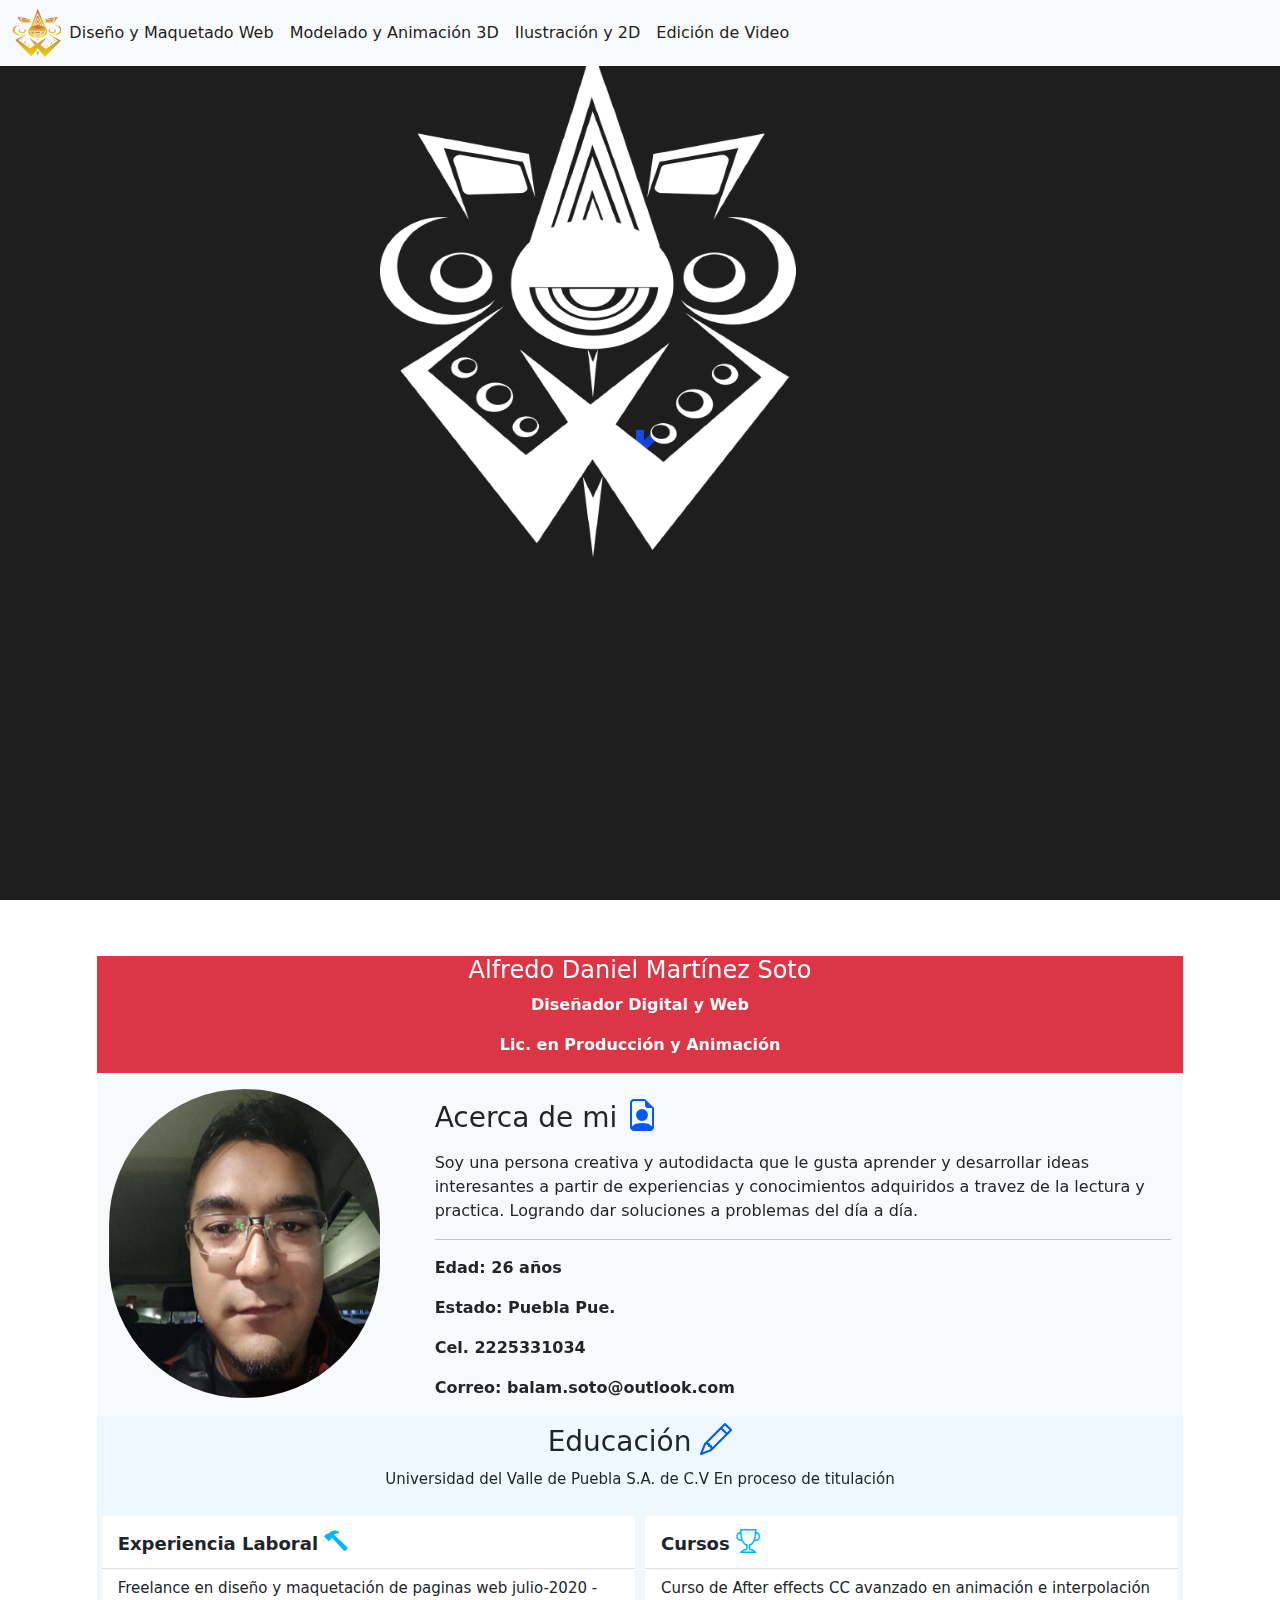
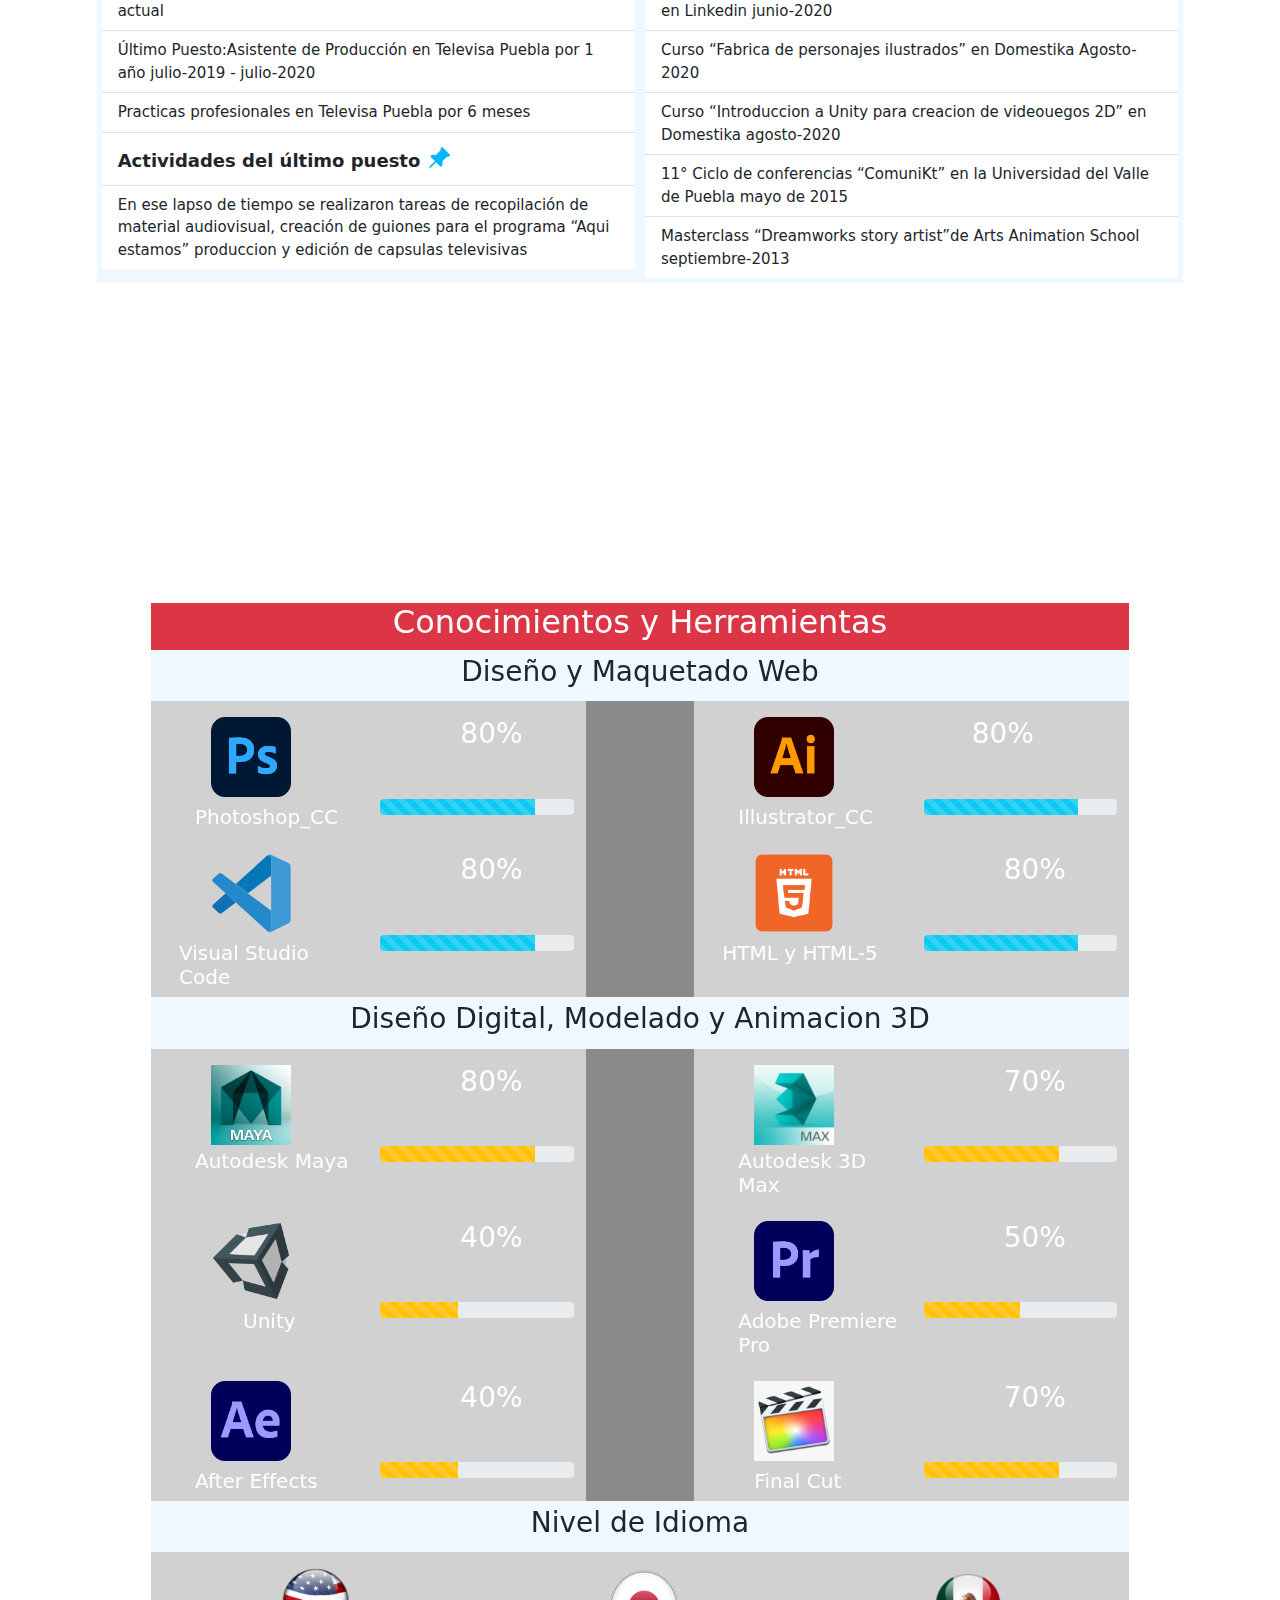
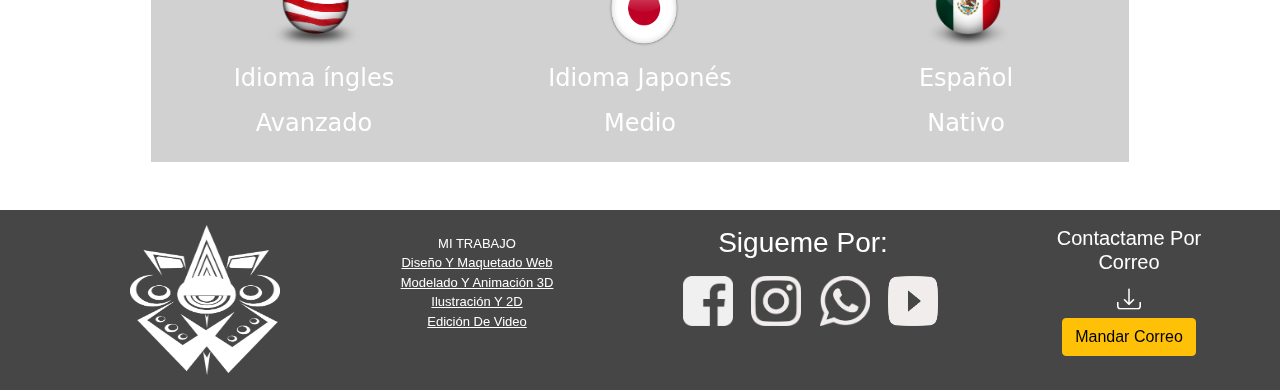
==== index.html @ 30c39ea4 "first commit" ====
<!doctype html>
<html lang="es">
  <head>
    <!-- Required meta tags -->
    <meta charset="utf-8">
    <meta name="viewport" content="width=device-width, initial-scale=1">
    <link rel="stylesheet" href="css/bootstrap.css">
    <link rel="stylesheet" href="css/style.css">
    <link rel="stylesheet" href="https://cdn.jsdelivr.net/npm/bootstrap-icons@1.3.0/font/bootstrap-icons.css">
    <link rel="icon" type="png"  href="rec/favicon-balam.png">
    
    <title>Portafolio Profesional</title>

    <nav class="navbar navbar-expand-lg navbar-light bg-light fixed-top">
      <div class="container-fluid">
        <img src="rec/icon-balam.png" style="height: 50px; width: 50px%;" alt="Logo Alfredo">
        <button class="navbar-toggler" type="button" data-bs-toggle="collapse" data-bs-target="#navbarNav" aria-controls="navbarNav" aria-expanded="false" aria-label="Toggle navigation">
          <span class="navbar-toggler-icon"></span>
        </button>
        <div class="collapse navbar-collapse" id="navbarNav">
          <ul class="navbar-nav">
            <li class="nav-item">
              <a class="nav-link active" aria-current="page" href="#">Diseño y Maquetado Web</a>
            </li>
            <li class="nav-item">
              <a class="nav-link active" aria-current="page" href="#">Modelado y Animación 3D</a>
            </li>
            <li class="nav-item">
              <a class="nav-link active" aria-current="page" href="#">Ilustración y 2D</a>
            </li>
            <li class="nav-item">
              <a class="nav-link active" aria-current="page" href="#">Edición de Video</a>
            </li>
          </ul>
        </div>
      </div>
    </nav>

  </head>
  <body>
    <canvas id=c></canvas>

    <!-- Emblema -->
    <div class="row justify-content-center mb-5">
      <div class="col-lg-5 d-none d-lg-block">
      <img src="rec/logo-escala.png" class="emble mt-5 mb-5">
    </div>
    </div>
    
    <!-- Head de carta de presentacion -->
    <div class="row justify-content-center" style="margin-top: 25%;">
      <div class="col-10 bg-danger">
        <h4 class="t-h-carta">Alfredo Daniel Martínez Soto</h4>
        <p class="fw-bold t-h-carta">Diseñador Digital y Web</p>
        <p class="fw-bold t-h-carta">Lic. en Producción y Animación</p>
      </div>
    </div>
    
    <!-- Foto de perfil -->
    <div class="row justify-content-center">

      <div class="col-lg-3 d-none d-lg-block bg-light">
        <img src="rec/foto-ajuste.jpg" class="foto-c d-block-inline mt-3 mb-3 ml-2 mr-2" alt="">
      </div>
      <!-- Descripcion persona -->
      <div class="col-lg-7 col-10 bg-light">

        <h3 class="mt-4 mb-3 ml-2 mr-2">Acerca de mi  <i class="bi bi-file-earmark-person icon-per"></i></h3>
        <p>
          Soy una persona creativa y autodidacta que le gusta aprender  y desarrollar ideas interesantes a partir de experiencias y conocimientos adquiridos a travez de la lectura y practica.
          Logrando dar soluciones a problemas del día a día.
        </p>
        <hr>
        <p class="fw-bold">Edad: 26 años</p> 
        <p class="fw-bold">Estado: Puebla Pue.</p>
        <p class="fw-bold">Cel. 2225331034</p>
        <p class="fw-bold">Correo: balam.soto@outlook.com</p>
        

      </div>
    </div>
    <!-- Educacion -->
    <div class="row justify-content-center">
      <div class="col-10 t-center forma-inter">
        <h3>Educación <i class="bi bi-pencil icon-per"></i></h3>
        <p class="text-li" >Universidad del Valle de Puebla S.A. de C.V En proceso de titulación</p>
      </div>
    </div>
    <!-- Experiencia y cursos -->
    <div class="row justify-content-center">

      <div class="col-5 forma-inter">
        <ul class="list-group list-group-flush">
          <li class="list-group-item head-li">Experiencia Laboral <i class="bi bi-hammer icon-per-ch"></i></li>
          <li class="list-group-item text-li">Freelance en diseño y maquetación de paginas web  julio-2020 - actual</li>
          <li class="list-group-item text-li">Último Puesto:Asistente de Producción en Televisa Puebla por 1 año julio-2019 - julio-2020</li>
          <li class="list-group-item text-li">Practicas profesionales en Televisa Puebla por 6 meses</li>
          <li class="list-group-item head-li">Actividades del último puesto <i class="bi bi-pin-angle-fill icon-per-ch"></i></li>
          <li class="list-group-item text-li">En ese lapso de tiempo se realizaron tareas de recopilación de material audiovisual, creación de guiones para el programa “Aqui estamos” produccion y edición de capsulas televisivas</li>
        </ul>
      </div>

      <div class="col-5 forma-inter">
        <ul class="list-group list-group-flush">
          <li class="list-group-item head-li">Cursos <i class="bi bi-trophy icon-per-ch"></i></li>
          <li class="list-group-item text-li">Curso de After effects CC avanzado en animación e interpolación en Linkedin junio-2020</li>
          <li class="list-group-item text-li">Curso “Fabrica de personajes ilustrados” en Domestika Agosto-2020</li>
          <li class="list-group-item text-li">Curso “Introduccion a Unity para creacion de videouegos 2D” en Domestika  agosto-2020</li>
          <li class="list-group-item text-li">11° Ciclo de conferencias “ComuniKt” en la Universidad del Valle de Puebla mayo de 2015</li>
          <li class="list-group-item text-li">Masterclass “Dreamworks story artist”de Arts Animation School  septiembre-2013</li>
        </ul>
      </div>

    </div>

    <!-- Herramientas -->
    <!-- Encabezado Herramientas -->
    <div class="row justify-content-center" style="margin-top: 25%;">
      <div class="col-lg-9 col-12 bg-danger">
        <h2 class="t-h-carta">Conocimientos y Herramientas</h2>
      </div>
    </div>
    <!-- 1er sub encabezado -->
    <div class="row justify-content-center">

      <div class="col-lg-9 col-12 forma-inter">
        <h3 class="t-center">Diseño y Maquetado Web</h3>
      </div>

    </div>

    <div class="row justify-content-center">

      <div class="col-lg-2 col-6 cont-herra">
        <img src="rec/Photoshop_CC_icon.svg.png" class="ima-h" style="margin-top: 1rem; margin-left: 3rem;" alt="">
        <h5 class="mt-2" style="margin-left: 2rem;">Photoshop_CC</h5>
      </div>

      <div class="col-lg-2 col-6 cont-herra">
        <h3 class="mt-3" style="margin-left: 5rem;">80%</h3>
        <div class="progress mt-5">
          <div class="progress-bar progress-bar-striped progress-bar-animated bg-info" role="progressbar" aria-valuenow="80" aria-valuemin="0" aria-valuemax="100" style="width: 80%"></div>
        </div>
      </div>

      <div class="col-lg-1 d-none d-lg-block separa"></div>

      <div class="col-lg-2 col-6 cont-herra">
        <img src="rec/Illustrator_CC_icon.svg.png" class="ima-h" style="margin-top: 1rem; margin-left: 3rem;" alt="">
        <h5 class="mt-2" style="margin-left: 2rem;">Illustrator_CC</h5>
      </div>

      <div class="col-lg-2 col-6 cont-herra">
        <h3 class="mt-3" style="margin-left: 3rem;">80%</h3>
        <div class="progress mt-5">
          <div class="progress-bar progress-bar-striped progress-bar-animated bg-info" role="progressbar" aria-valuenow="80" aria-valuemin="0" aria-valuemax="100" style="width: 80%"></div>
        </div>
      </div>


    </div>

    <div class="row justify-content-center">

      <div class="col-lg-2 col-6 cont-herra">
        <img src="rec/visual-studio-code-1.svg" class="ima-h" style="margin-top: 1rem; margin-left: 3rem;" alt="">
        <h5 class="mt-2" style="margin-left: 1rem;">Visual Studio Code</h5>
      </div>

      <div class="col-lg-2 col-6 cont-herra">
        <h3 class="mt-3" style="margin-left: 5rem;">80%</h3>
        <div class="progress mt-5">
          <div class="progress-bar progress-bar-striped progress-bar-animated bg-info" role="progressbar" aria-valuenow="80" aria-valuemin="0" aria-valuemax="100" style="width: 80%"></div>
        </div>
      </div>

      <div class="col-lg-1 d-none d-lg-block separa"></div>

      <div class="col-lg-2 col-6 cont-herra">
        <img src="rec/html.png" class="ima-h" style="margin-top: 1rem; margin-left: 3rem;" alt="">
        <h5 class="mt-2" style="margin-left: 1rem;">HTML y HTML-5</h5>
      </div>

      <div class="col-lg-2 col-6 cont-herra">
        <h3 class="mt-3" style="margin-left: 5rem;">80%</h3>
        <div class="progress mt-5">
          <div class="progress-bar progress-bar-striped progress-bar-animated bg-info" role="progressbar" aria-valuenow="80" aria-valuemin="0" aria-valuemax="100" style="width: 80%"></div>
        </div>
      </div>


    </div>
    <!-- 2do sub encabezado -->
    <div class="row justify-content-center">

      <div class="col-lg-9 col-12 forma-inter">
        <h3 class="t-center">Diseño Digital, Modelado y Animacion 3D </h3>
      </div>

    </div>
    
    <div class="row justify-content-center">

      <div class="col-lg-2 col-6 cont-herra">
        <img src="rec/maya-2.jpg" class="ima-h" style="margin-top: 1rem; margin-left: 3rem;" alt="">
        <h5 class="mt-1" style="margin-left: 2rem;">Autodesk Maya</h5>
      </div>

      <div class="col-lg-2 col-6 cont-herra">
        <h3 class="mt-3" style="margin-left: 5rem;">80%</h3>
        <div class="progress mt-5">
          <div class="progress-bar progress-bar-striped progress-bar-animated bg-warning" role="progressbar" aria-valuenow="80" aria-valuemin="0" aria-valuemax="100" style="width: 80%"></div>
        </div>
      </div>

      <div class="col-lg-1 d-none d-lg-block separa"></div>

      <div class="col-lg-2 col-6 cont-herra">
        <img src="rec/3ds-Max-Logo.jpg" class="ima-h" style="margin-top: 1rem; margin-left: 3rem;" alt="">
        <h5 class="mt-1" style="margin-left: 2rem;">Autodesk 3D Max</h5>
      </div>

      <div class="col-lg-2 col-6 cont-herra">
        <h3 class="mt-3" style="margin-left: 5rem;">70%</h3>
        <div class="progress mt-5">
          <div class="progress-bar progress-bar-striped progress-bar-animated bg-warning" role="progressbar" aria-valuenow="70" aria-valuemin="0" aria-valuemax="100" style="width: 70%"></div>
        </div>
      </div>


    </div>

    <div class="row justify-content-center">

      <div class="col-lg-2 col-6 cont-herra">
        <img src="rec/unity.png" class="ima-h" style="margin-top: 1rem; margin-left: 3rem;" alt="">
        <h5 class="mt-2" style="margin-left: 5rem;">Unity</h5>
      </div>

      <div class="col-lg-2 col-6 cont-herra">
        <h3 class="mt-3" style="margin-left: 5rem;">40%</h3>
        <div class="progress mt-5">
          <div class="progress-bar progress-bar-striped progress-bar-animated bg-warning" role="progressbar" aria-valuenow="40" aria-valuemin="0" aria-valuemax="100" style="width: 40%"></div>
        </div>
      </div>

      <div class="col-lg-1 d-none d-lg-block separa"></div>

      <div class="col-lg-2 col-6 cont-herra">
        <img src="rec/1200px-Adobe_Premiere_Pro_CC_icon.svg.png" class="ima-h" style="margin-top: 1rem; margin-left: 3rem;" alt="">
        <h5 class="mt-2" style="margin-left: 2rem;">Adobe Premiere Pro</h5>
      </div>

      <div class="col-lg-2 col-6 cont-herra">
        <h3 class="mt-3" style="margin-left: 5rem;">50%</h3>
        <div class="progress mt-5">
          <div class="progress-bar progress-bar-striped progress-bar-animated bg-warning" role="progressbar" aria-valuenow="50" aria-valuemin="0" aria-valuemax="100" style="width: 50%"></div>
        </div>
      </div>


    </div>

    <div class="row justify-content-center">

      <div class="col-lg-2 col-6 cont-herra">
        <img src="rec/1051px-Adobe_After_Effects_CC_icon.svg.png" class="ima-h" style="margin-top: 1rem; margin-left: 3rem;" alt="">
        <h5 class="mt-2" style="margin-left: 2rem;">After Effects</h5>
      </div>

      <div class="col-lg-2 col-6 cont-herra">
        <h3 class="mt-3" style="margin-left: 5rem;">40%</h3>
        <div class="progress mt-5">
          <div class="progress-bar progress-bar-striped progress-bar-animated bg-warning" role="progressbar" aria-valuenow="40" aria-valuemin="0" aria-valuemax="100" style="width: 40%"></div>
        </div>
      </div>

      <div class="col-lg-1 d-none d-lg-block separa"></div>

      <div class="col-lg-2 col-6 cont-herra">
        <img src="rec/final-cut-pro.png" class="ima-h" style="margin-top: 1rem; margin-left: 3rem;" alt="">
        <h5 class="mt-2" style="margin-left: 3rem;">Final Cut</h5>
      </div>

      <div class="col-lg-2 col-6 cont-herra">
        <h3 class="mt-3" style="margin-left: 5rem;">70%</h3>
        <div class="progress mt-5">
          <div class="progress-bar progress-bar-striped progress-bar-animated bg-warning" role="progressbar" aria-valuenow="70" aria-valuemin="0" aria-valuemax="100" style="width: 70%"></div>
        </div>
      </div>


    </div>

    <div class="row justify-content-center">

      <div class="col-lg-9 col-12 forma-inter">
        <h3 class="t-center">Nivel de Idioma</h3>
      </div>

    </div>

      <!-- CONOCIMIENTOS DE IDIOMA-->
    <div class="row justify-content-center">

      <div class="col-lg-3 col-12 cont-herra">
        <img src="rec/usa.png" class="ima-bandera" style="margin-top: 1rem; margin-left: 35%;" alt="">
        <h4 class="mt-3 t-center">Idioma íngles</h4>
        <h4 class="mt-3 t-center">Avanzado</h4>
        
      </div>

      <div class="col-lg-3 col-12 cont-herra">
        <img src="rec/jap.png" style="height: 80px; width: 98px; margin-top: 1rem; margin-left: 35%;" alt="">
        <h4 class="mt-3 t-center">Idioma Japonés</h4>
        <h4 class="mt-3 t-center">Medio</h4>
       
      </div>

      <div class="col-lg-3 col-12 cont-herra" style="padding-bottom: 1rem;">
        <img src="rec/mex.png" class="ima-bandera" style="margin-top: 1rem; margin-left: 35%;" alt="">
        <h4 class="mt-3 t-center">Español</h4>
        <h4 class="mt-3 t-center">Nativo</h4>
        
      </div>

    </div>
    
  
  
    

    <!-- Optional JavaScript; choose one of the two! -->

    <!-- Option 1: Bootstrap Bundle with Popper -->
    <script src="https://cdn.jsdelivr.net/npm/bootstrap@5.0.0-beta1/dist/js/bootstrap.bundle.min.js" integrity="sha384-ygbV9kiqUc6oa4msXn9868pTtWMgiQaeYH7/t7LECLbyPA2x65Kgf80OJFdroafW" crossorigin="anonymous"></script>
    <script src="https://ajax.googleapis.com/ajax/libs/jquery/3.1.0/jquery.min.js"></script>
    
    
    <script>   /*Fondo Animado*/

      var w = c.width = window.innerWidth,
      h = c.height = window.innerHeight,
      ctx = c.getContext( '2d' ),
      
      minDist = 10,
      maxDist = 30,
      initialWidth = 10,
      maxLines = 100,
      initialLines = 4,
      speed = 5,
      
      lines = [],
      frame = 0,
      timeSinceLast = 0,
      
      dirs = [
     // straight x, y velocity
        [ 0, 1 ],
        [ 1, 0 ],
        [ 0, -1 ],
        [ -1, 0 ],
     // diagonals, 0.7 = sin(PI/4) = cos(PI/4)
        [ .7, .7 ],
        [ .7, -.7 ],
        [ -.7, .7 ],
        [ -.7, -.7]
      ],
      starter = { // starting parent line, just a pseudo line
        
        x: w / 2,
        y: h / 2,
        vx: 0,
        vy: 0,
        width: initialWidth
      };
  
  function init() {
    
    lines.length = 0;
    
    for( var i = 0; i < initialLines; ++i )
      lines.push( new Line( starter ) );
    
    ctx.fillStyle = '#222';
    ctx.fillRect( 0, 0, w, h );
    
    // if you want a cookie ;)
    // ctx.lineCap = 'round';
  }
  function getColor( x ) {
    
    return 'hsl( hue, 80%, 50% )'.replace(
      'hue', x / w * 360 + frame
    );
  }
  function anim() {
    
    window.requestAnimationFrame( anim );
    
    ++frame;
    
    ctx.shadowBlur = 0;
    ctx.fillStyle = 'rgba(0,0,0,.02)';
    ctx.fillRect( 0, 0, w, h );
    ctx.shadowBlur = .5;
    
    for( var i = 0; i < lines.length; ++i ) 
      
      if( lines[ i ].step() ) { // if true it's dead
        
        lines.splice( i, 1 );
        --i;
        
      }
    
    // spawn new
    
    ++timeSinceLast
    
    if( lines.length < maxLines && timeSinceLast > 10 && Math.random() < .5 ) {
      
      timeSinceLast = 0;
      
      lines.push( new Line( starter ) );
      
      // cover the middle;
      ctx.fillStyle = ctx.shadowColor = getColor( starter.x );
      ctx.beginPath();
      ctx.arc( starter.x, starter.y, initialWidth, 0, Math.PI * 2 );
      ctx.fill();
    }
  }
  
  function Line( parent ) {
    
    this.x = parent.x | 0;
    this.y = parent.y | 0;
    this.width = parent.width / 1.25;
    
    do {
      
      var dir = dirs[ ( Math.random() * dirs.length ) |0 ];
      this.vx = dir[ 0 ];
      this.vy = dir[ 1 ];
      
    } while ( 
      ( this.vx === -parent.vx && this.vy === -parent.vy ) || ( this.vx === parent.vx && this.vy === parent.vy) );
    
    this.vx *= speed;
    this.vy *= speed;
    
    this.dist = ( Math.random() * ( maxDist - minDist ) + minDist );
    
  }
  Line.prototype.step = function() {
    
    var dead = false;
    
    var prevX = this.x,
        prevY = this.y;
    
    this.x += this.vx;
    this.y += this.vy;
    
    --this.dist;
    
    // kill if out of screen
    if( this.x < 0 || this.x > w || this.y < 0 || this.y > h )
      dead = true;
    
    // make children :D
    if( this.dist <= 0 && this.width > 1 ) {
      
      // keep yo self, sometimes
      this.dist = Math.random() * ( maxDist - minDist ) + minDist;
      
      // add 2 children
      if( lines.length < maxLines ) lines.push( new Line( this ) );
      if( lines.length < maxLines && Math.random() < .5 ) lines.push( new Line( this ) );
      
      // kill the poor thing
      if( Math.random() < .2 ) dead = true;
    }
    
    ctx.strokeStyle = ctx.shadowColor = getColor( this.x );
    ctx.beginPath();
    ctx.lineWidth = this.width;
    ctx.moveTo( this.x, this.y );
    ctx.lineTo( prevX, prevY );
    ctx.stroke();
    
    if( dead ) return true
  }
  
  init();
  anim();
  
  window.addEventListener( 'resize', function() {
    
    w = c.width = window.innerWidth;
    h = c.height = window.innerHeight;
    starter.x = w / 2;
    starter.y = h / 2;
    
    init();
  } )
  

    </script>

  </body>

  <footer class="foot mt-5">

    <div class="row justify-content-center">

      <div class="col-lg-3 col-12">
        <img src="rec/n-logo-w.png" class="emble-foot" alt="">
      </div>

      <ul class="col-lg-2 col-4 list-unstyled mt-4">
        <li class="font-weight-bold text-uppercase">Mi Trabajo</li>
        <li><a href="#" class="text-reset text-capitalize">Diseño y Maquetado Web</a></li>
        <li><a href="#" class="text-reset text-capitalize">Modelado y Animación 3D</a></li>
        <li><a href="#" class="text-reset text-capitalize">Ilustración y 2D</a></li>
        <li><a href="#" class="text-reset text-capitalize">Edición de Video</a></li>
      </ul>

      <div class="col-lg-4 col-12 mt-3 mb-lg-0 mb-5">
        <h3 class="text-capitalize mb-lg-3 mb-5">Sigueme por:</h3>
        <a href="https://www.facebook.com/" target="_blank" style="margin-left: 15px;"><img src="rec/logo-face.png"style="height: 50px; width: 50px;" alt=""></a>
        <a href="https://www.instagram.com/" target="_blank" style="margin-left: 15px;"><img src="rec/logo-insta.png"style="height: 50px; width: 50px;" alt=""></a>
        <a href="https://www.whatsapp.com/" target="_blank" style="margin-left: 15px;"><img src="rec/logo-wats.png"style="height: 50px; width: 50px;" alt=""></a>
        <a href="https://www.youtube.com/" target="_blank" style="margin-left: 15px;"><img src="rec/logo-yout.png"style="height: 50px; width: 50px;" alt=""></a>
      </div>

      <div class="col-lg-2 col-4">
        <h5 class="text-capitalize mt-3">Contactame por Correo</h5>
        <div><i class="bi bi-download" style="color: white; font-size: 1.5rem;"></i></div>
        <button type="button" class="btn btn-warning" data-bs-toggle="modal" data-bs-target="#modal-sesion">Mandar Correo</button>
      </div>

    </div>

    <!-- Modal para Correo -->
    <form method="POST" action="" target="_blank">

      <div class="modal fade" id="modal-sesion" tabindex="-1" aria-labelledby="exampleModalLabel" aria-hidden="true">
        <div class="modal-dialog modal-sm">
          <div class="modal-content" style="background-color: transparent;">
            
            <div class="form">
              <div class="title">
                  Contactame
              </div>
              <div class="subtitle">
                  Complete el formulario con la información rquerida
              </div>
              <div class="input_container ic1">
                  <input type="text" id="nombre" name="nombre" class="input" placeholder=" ">
                  <div class="cut">
      
                  </div>
                  <label for="nombre" class="placeholder">
                      Nombre
                  </label>
              </div>
      
              <div class="input_container ic2" >
                  <input type="email" id="email" name="email" class="input" placeholder=" ">
                  <div class="cut">
      
                  </div>
                  <label for="email" class="placeholder">
                      E-mail o correo
                  </label>
              </div>
      
              <div class="input_container ic2">
                  <input type="password" id="password" name="password" class="input" placeholder=" ">
                  <div class="cut cut-short">
      
                  </div>
                  
                  <label for="password" class="placeholder">
                      Asunto
                  </label>
              </div>
              
              <button class="btn btn-primary" type="submit">Iniciar sesión</button>
            
          </div>

          </div>
        </div>
      </div>

    </form>
    

  </footer>

</html>
---- css/style.css ----
canvas {

    background-color: black;
    position: fixed;
    top: 50%;
    left: 50%;
    min-width: 100%;
    min-height: 100%;
    z-index: -100;
    transform: translateX(-50%) translateY(-50%);
    background-size: cover;
    transition: 1s opacity
    
  }

  .separa{
    background-color: rgb(138, 138, 138);
    box-sizing: border-box;
  }
  
  .emble{
    height: 80%;
    width: 80%;
    padding: 0;
    background-color: transparent;
  }

  @media(max-height:1024px max-width:768px){

    .emble{
      height: 100%;
      width: 100%;
      padding: 0;
      background-color: transparent;
    }

  }

  .foto-c{
    border-radius: 300px;
    height: 90%;
    width: 90%;
    padding: 0;
  }

  .t-h-carta{
    text-align: center;
    color: rgb(255, 255, 255);
  }

  .head-li{
    font-size: 18px;
    font-weight: bold;
  }

  .text-li{
    font-size: 15px;
    font-weight: normal;
  }

  .t-center{
    text-align: center;
  }

  .forma-inter{
    background-color: aliceblue; 
    padding: 5px;
  }

  .ima-h{
    height: 80px;
    width: 80px;
  }

  .cont-herra{
    color: white;
    box-sizing: border-box;
    background-color: rgba(197, 197, 197, 0.795); 
  }

  .icon-per{
    color: rgb(0, 89, 255);
    font-size: 2rem;
  }

  .icon-per-ch{
    color: rgb(0, 183, 255);
    font-size: 1.5rem;
  }

  .ima-bandera{
    height: 80px;
    width: 93px;
    
  }

  

  .foot{
    background-color: rgba(70, 70, 70);
    color: white;
    text-align: center;
    font-family: 'Lucida Sans', 'Lucida Sans Regular', 'Lucida Grande', 'Lucida Sans Unicode', Geneva, Verdana, sans-serif;
    font-size: small;
}

.emble-foot{
  height: 150px;
  width: 150px;
  margin: 15px;
}






.form{
  background-color: #680000;
  border-radius: 20px;
  box-sizing: border-box;
  height: 500px;
  width: 320px;
  padding: 20px;
}

.title{
  color: #eee;
  font-family: sans-serif;
  font-size: 36px;
  font-weight: 600;
  margin-top: 10px;
}

.subtitle{
  color: #eee;
  font-family: sans-serif;
  font-size: 16px;
  font-weight: 300;
  margin-top: 10px;
}

.input_container{
  height: 50px;
  position: relative;
  width: 100%;
}

.ic1{
  margin-top: 40px;
}

.ic2{
  margin-top: 30px;
}

.input{
  background-color: #303245;
  border-radius: 12px;
  border: 0;
  box-sizing: border-box;
  color: #eee;
  font-size: 18px;
  height: 100%;
  outline: 0;
  padding: 4px 20px 0;
  width: 100%;
}

.cut{
  background-color: #15172b;
  border-radius: 10px;
  height: 20px;
  left: 20px;
  position: absolute;
  top: -20px;
  transform: translateY(0);
  transition: transform 200ms;
  width: 100px;
}

.cut-short{
  width: 100px;
}

.input:focus ~ .cut,
.input:not(:placeholder-shown) ~ .cut {
transform: translateY(8px);
}

.placeholder{
  color: #65657b;
  font-family: sans-serif;
  left: 20px;
  line-height: 14px;
  pointer-events: none;
  position: absolute;
  transform-origin: 0 50%;
  transition: transform 200ms, color 200ms;
  top: 20px;
}

.input:focus ~ .placeholder,
.input:not(:placeholder-shown) ~ .placeholder {
transform: translateY(-30px) translateX(10px) scale(0.75);
}

.input:not(:placeholder-shown) ~ .placeholder {
color: #808097;
}

.input:focus ~ .placeholder {
color: #ffe600;
}

.submit {
background-color: #08d;
border-radius: 12px;
border: 0;
box-sizing: border-box;
color: #eee;
cursor: pointer;
font-size: 18px;
height: 50px;
margin-top: 38px;
/* outline: 0;*/
text-align: center;
width: 100%;
}

.submit:active {
background-color: #06b;
}
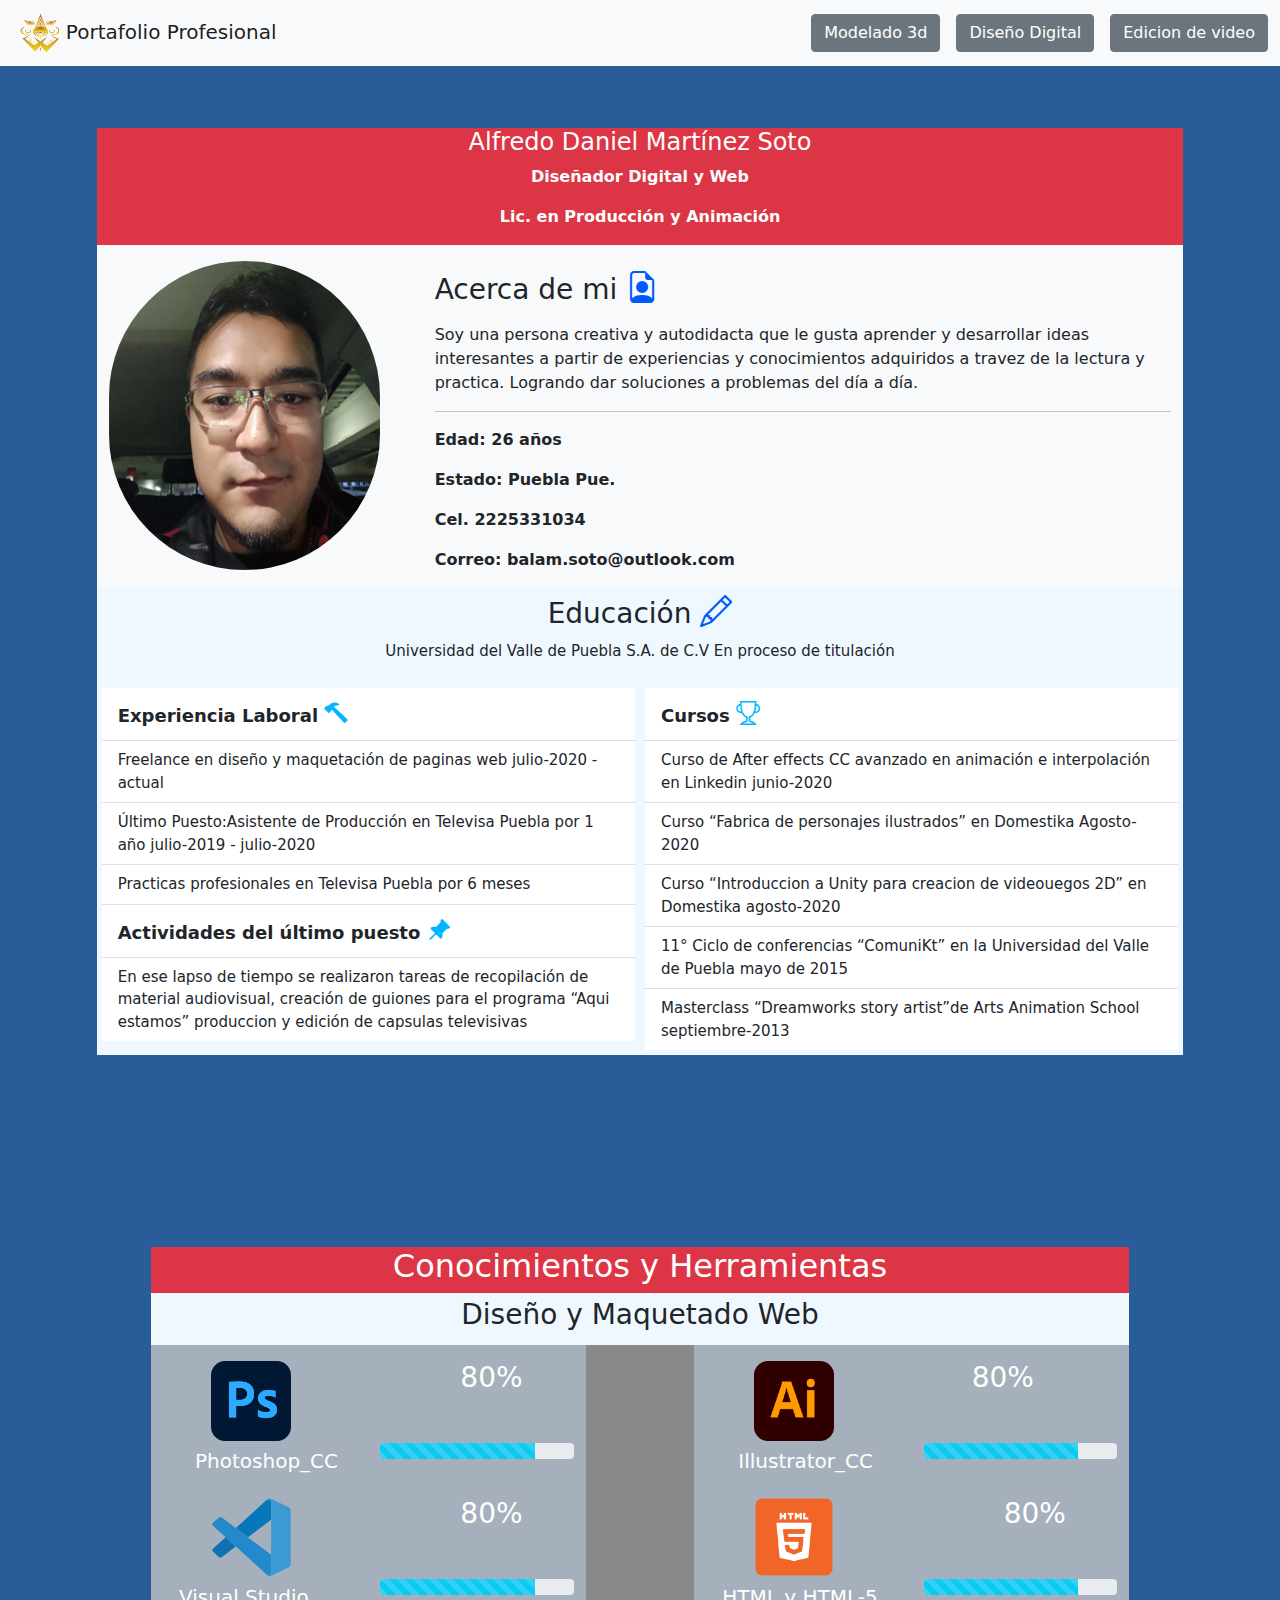
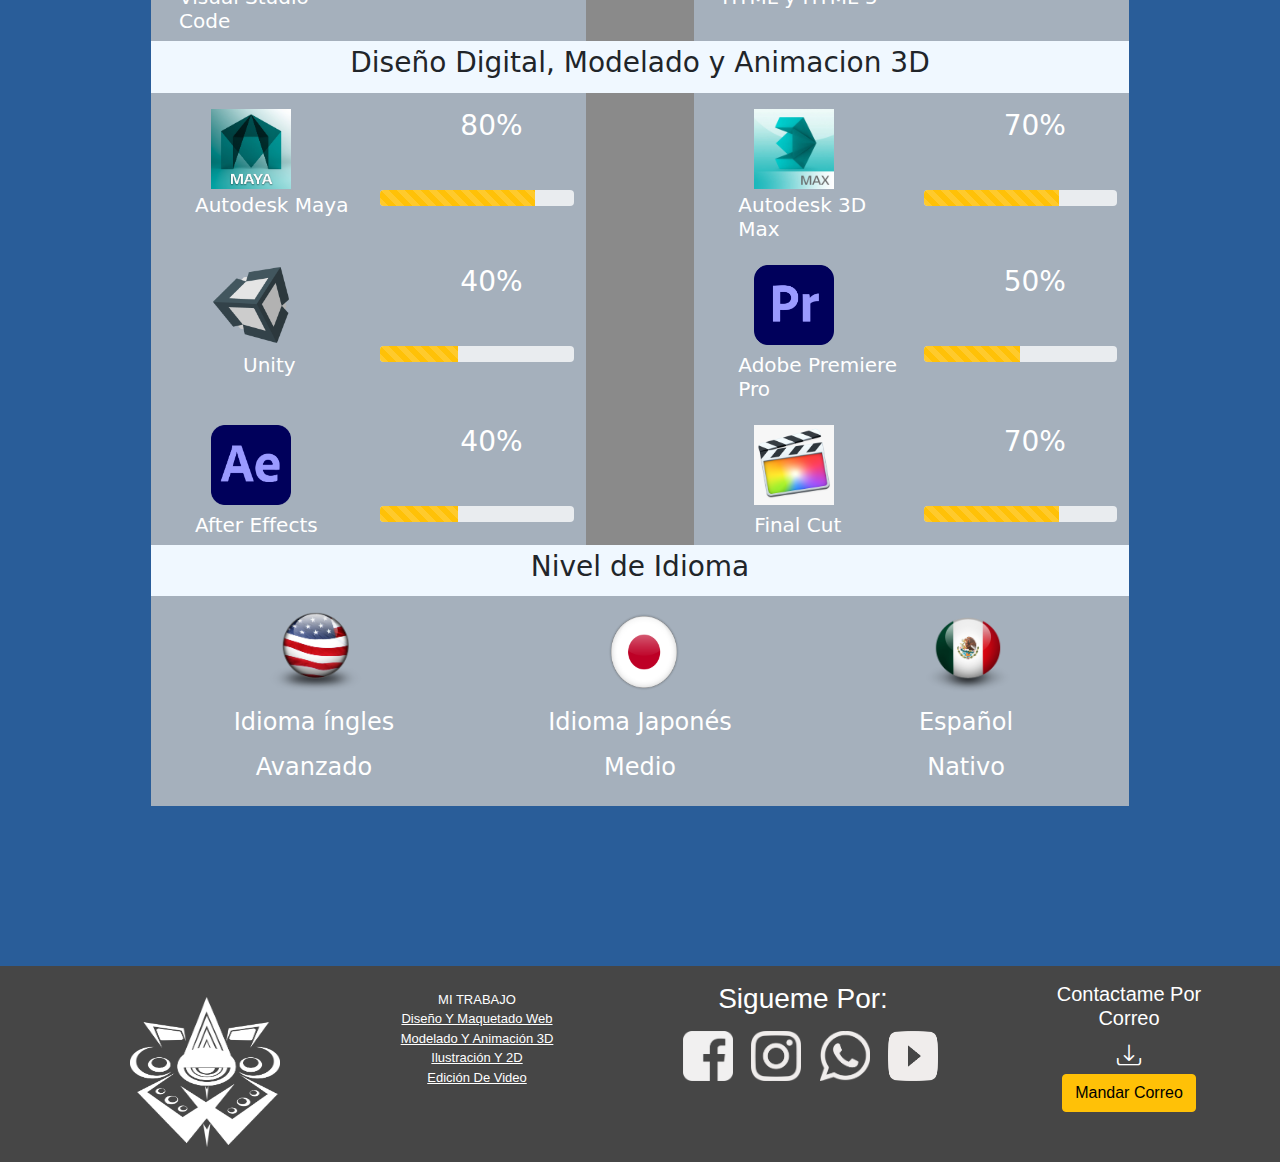
==== commit e2690b30: "cambios portafolio" ====
--- a/index.html
+++ b/index.html
@@ -11,44 +11,24 @@
     
     <title>Portafolio Profesional</title>
 
-    <nav class="navbar navbar-expand-lg navbar-light bg-light fixed-top">
+    <nav class="navbar navbar-light bg-light fixed-top">
       <div class="container-fluid">
-        <img src="rec/icon-balam.png" style="height: 50px; width: 50px%;" alt="Logo Alfredo">
-        <button class="navbar-toggler" type="button" data-bs-toggle="collapse" data-bs-target="#navbarNav" aria-controls="navbarNav" aria-expanded="false" aria-label="Toggle navigation">
-          <span class="navbar-toggler-icon"></span>
-        </button>
-        <div class="collapse navbar-collapse" id="navbarNav">
-          <ul class="navbar-nav">
-            <li class="nav-item">
-              <a class="nav-link active" aria-current="page" href="#">Diseño y Maquetado Web</a>
-            </li>
-            <li class="nav-item">
-              <a class="nav-link active" aria-current="page" href="#">Modelado y Animación 3D</a>
-            </li>
-            <li class="nav-item">
-              <a class="nav-link active" aria-current="page" href="#">Ilustración y 2D</a>
-            </li>
-            <li class="nav-item">
-              <a class="nav-link active" aria-current="page" href="#">Edición de Video</a>
-            </li>
-          </ul>
-        </div>
+        <a class="navbar-brand title-nav" href="Portafolio Alfredo Daniel Martínez Soto"> <img src="rec/icon-balam.png" style="height: 40px; margin-left: 8px;" alt=""> Portafolio Profesional</a>
+        <form class="d-flex">
+          <button type="button" class="btn btn-secondary me-3">Modelado 3d</button>
+        <button type="button" class="btn btn-secondary me-3">Diseño Digital</button>
+        <button type="button" class="btn btn-secondary">Edicion de video</button>
+        </form>
       </div>
     </nav>
 
+
   </head>
-  <body>
-    <canvas id=c></canvas>
-
-    <!-- Emblema -->
-    <div class="row justify-content-center mb-5">
-      <div class="col-lg-5 d-none d-lg-block">
-      <img src="rec/logo-escala.png" class="emble mt-5 mb-5">
-    </div>
-    </div>
+  <body class="fondo-t">
+    
     
     <!-- Head de carta de presentacion -->
-    <div class="row justify-content-center" style="margin-top: 25%;">
+    <div class="row justify-content-center" style="margin-top: 10%;">
       <div class="col-10 bg-danger">
         <h4 class="t-h-carta">Alfredo Daniel Martínez Soto</h4>
         <p class="fw-bold t-h-carta">Diseñador Digital y Web</p>
@@ -74,11 +54,11 @@
         <p class="fw-bold">Edad: 26 años</p> 
         <p class="fw-bold">Estado: Puebla Pue.</p>
         <p class="fw-bold">Cel. 2225331034</p>
-        <p class="fw-bold">Correo: balam.soto@outlook.com</p>
-        
-
-      </div>
-    </div>
+        <p class="fw-bold">Correo: balam.soto@outlook.com</p>        
+
+      </div>
+    </div>
+
     <!-- Educacion -->
     <div class="row justify-content-center">
       <div class="col-10 t-center forma-inter">
@@ -115,7 +95,7 @@
 
     <!-- Herramientas -->
     <!-- Encabezado Herramientas -->
-    <div class="row justify-content-center" style="margin-top: 25%;">
+    <div class="row justify-content-center" style="margin-top: 15%;">
       <div class="col-lg-9 col-12 bg-danger">
         <h2 class="t-h-carta">Conocimientos y Herramientas</h2>
       </div>
@@ -337,185 +317,16 @@
     <script src="https://ajax.googleapis.com/ajax/libs/jquery/3.1.0/jquery.min.js"></script>
     
     
-    <script>   /*Fondo Animado*/
-
-      var w = c.width = window.innerWidth,
-      h = c.height = window.innerHeight,
-      ctx = c.getContext( '2d' ),
-      
-      minDist = 10,
-      maxDist = 30,
-      initialWidth = 10,
-      maxLines = 100,
-      initialLines = 4,
-      speed = 5,
-      
-      lines = [],
-      frame = 0,
-      timeSinceLast = 0,
-      
-      dirs = [
-     // straight x, y velocity
-        [ 0, 1 ],
-        [ 1, 0 ],
-        [ 0, -1 ],
-        [ -1, 0 ],
-     // diagonals, 0.7 = sin(PI/4) = cos(PI/4)
-        [ .7, .7 ],
-        [ .7, -.7 ],
-        [ -.7, .7 ],
-        [ -.7, -.7]
-      ],
-      starter = { // starting parent line, just a pseudo line
-        
-        x: w / 2,
-        y: h / 2,
-        vx: 0,
-        vy: 0,
-        width: initialWidth
-      };
-  
-  function init() {
-    
-    lines.length = 0;
-    
-    for( var i = 0; i < initialLines; ++i )
-      lines.push( new Line( starter ) );
-    
-    ctx.fillStyle = '#222';
-    ctx.fillRect( 0, 0, w, h );
-    
-    // if you want a cookie ;)
-    // ctx.lineCap = 'round';
-  }
-  function getColor( x ) {
-    
-    return 'hsl( hue, 80%, 50% )'.replace(
-      'hue', x / w * 360 + frame
-    );
-  }
-  function anim() {
-    
-    window.requestAnimationFrame( anim );
-    
-    ++frame;
-    
-    ctx.shadowBlur = 0;
-    ctx.fillStyle = 'rgba(0,0,0,.02)';
-    ctx.fillRect( 0, 0, w, h );
-    ctx.shadowBlur = .5;
-    
-    for( var i = 0; i < lines.length; ++i ) 
-      
-      if( lines[ i ].step() ) { // if true it's dead
-        
-        lines.splice( i, 1 );
-        --i;
-        
-      }
-    
-    // spawn new
-    
-    ++timeSinceLast
-    
-    if( lines.length < maxLines && timeSinceLast > 10 && Math.random() < .5 ) {
-      
-      timeSinceLast = 0;
-      
-      lines.push( new Line( starter ) );
-      
-      // cover the middle;
-      ctx.fillStyle = ctx.shadowColor = getColor( starter.x );
-      ctx.beginPath();
-      ctx.arc( starter.x, starter.y, initialWidth, 0, Math.PI * 2 );
-      ctx.fill();
-    }
-  }
-  
-  function Line( parent ) {
-    
-    this.x = parent.x | 0;
-    this.y = parent.y | 0;
-    this.width = parent.width / 1.25;
-    
-    do {
-      
-      var dir = dirs[ ( Math.random() * dirs.length ) |0 ];
-      this.vx = dir[ 0 ];
-      this.vy = dir[ 1 ];
-      
-    } while ( 
-      ( this.vx === -parent.vx && this.vy === -parent.vy ) || ( this.vx === parent.vx && this.vy === parent.vy) );
-    
-    this.vx *= speed;
-    this.vy *= speed;
-    
-    this.dist = ( Math.random() * ( maxDist - minDist ) + minDist );
-    
-  }
-  Line.prototype.step = function() {
-    
-    var dead = false;
-    
-    var prevX = this.x,
-        prevY = this.y;
-    
-    this.x += this.vx;
-    this.y += this.vy;
-    
-    --this.dist;
-    
-    // kill if out of screen
-    if( this.x < 0 || this.x > w || this.y < 0 || this.y > h )
-      dead = true;
-    
-    // make children :D
-    if( this.dist <= 0 && this.width > 1 ) {
-      
-      // keep yo self, sometimes
-      this.dist = Math.random() * ( maxDist - minDist ) + minDist;
-      
-      // add 2 children
-      if( lines.length < maxLines ) lines.push( new Line( this ) );
-      if( lines.length < maxLines && Math.random() < .5 ) lines.push( new Line( this ) );
-      
-      // kill the poor thing
-      if( Math.random() < .2 ) dead = true;
-    }
-    
-    ctx.strokeStyle = ctx.shadowColor = getColor( this.x );
-    ctx.beginPath();
-    ctx.lineWidth = this.width;
-    ctx.moveTo( this.x, this.y );
-    ctx.lineTo( prevX, prevY );
-    ctx.stroke();
-    
-    if( dead ) return true
-  }
-  
-  init();
-  anim();
-  
-  window.addEventListener( 'resize', function() {
-    
-    w = c.width = window.innerWidth;
-    h = c.height = window.innerHeight;
-    starter.x = w / 2;
-    starter.y = h / 2;
-    
-    init();
-  } )
-  
-
+    <script>   
     </script>
 
   </body>
 
-  <footer class="foot mt-5">
-
-    <div class="row justify-content-center">
-
-      <div class="col-lg-3 col-12">
+  <footer class="foot" style="margin-top: 10rem;">
+
+    <div class="row justify-content-center">
+
+      <div class="col-lg-3 col-12 mt-3">
         <img src="rec/n-logo-w.png" class="emble-foot" alt="">
       </div>
 
--- a/css/style.css
+++ b/css/style.css
@@ -1,28 +1,10 @@
-canvas {
-
-    background-color: black;
-    position: fixed;
-    top: 50%;
-    left: 50%;
-    min-width: 100%;
-    min-height: 100%;
-    z-index: -100;
-    transform: translateX(-50%) translateY(-50%);
-    background-size: cover;
-    transition: 1s opacity
-    
+  .fondo-t{
+    background-color: rgb(41, 93, 153);
   }
 
   .separa{
     background-color: rgb(138, 138, 138);
     box-sizing: border-box;
-  }
-  
-  .emble{
-    height: 80%;
-    width: 80%;
-    padding: 0;
-    background-color: transparent;
   }
 
   @media(max-height:1024px max-width:768px){
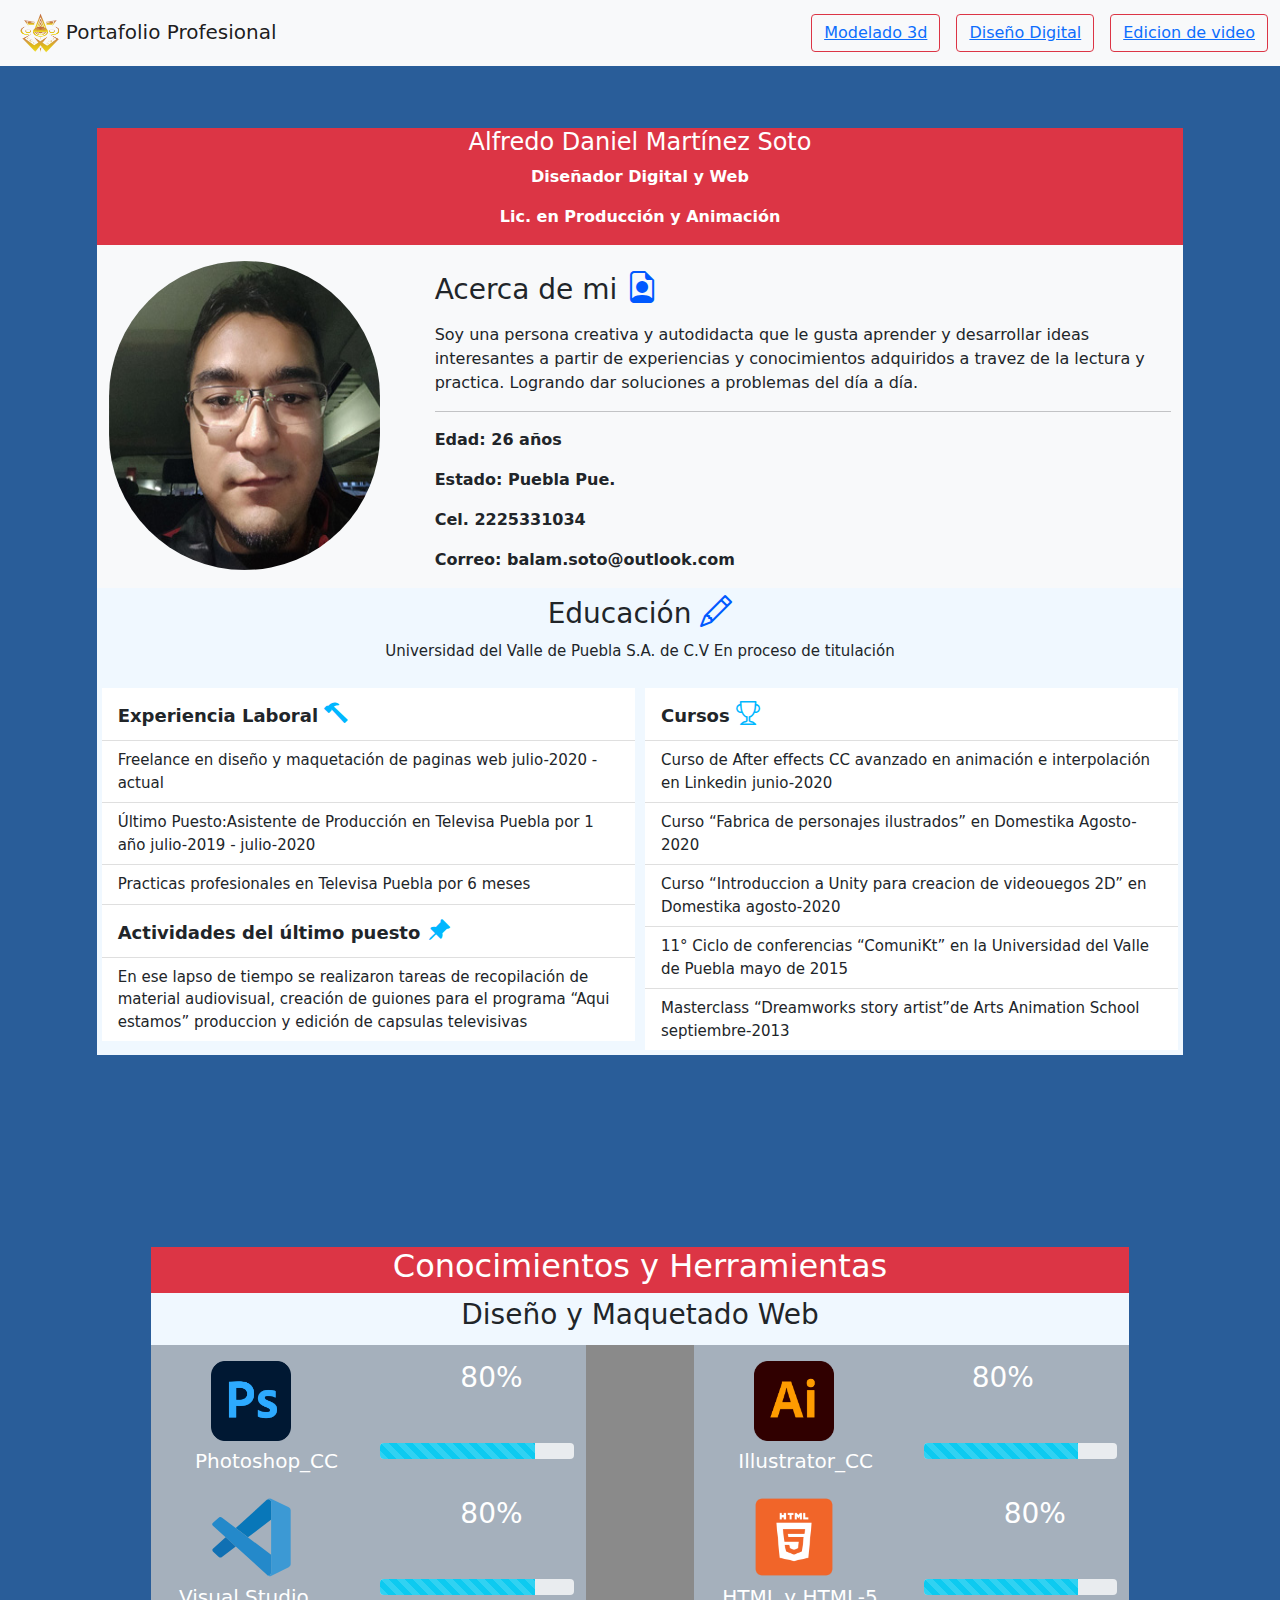
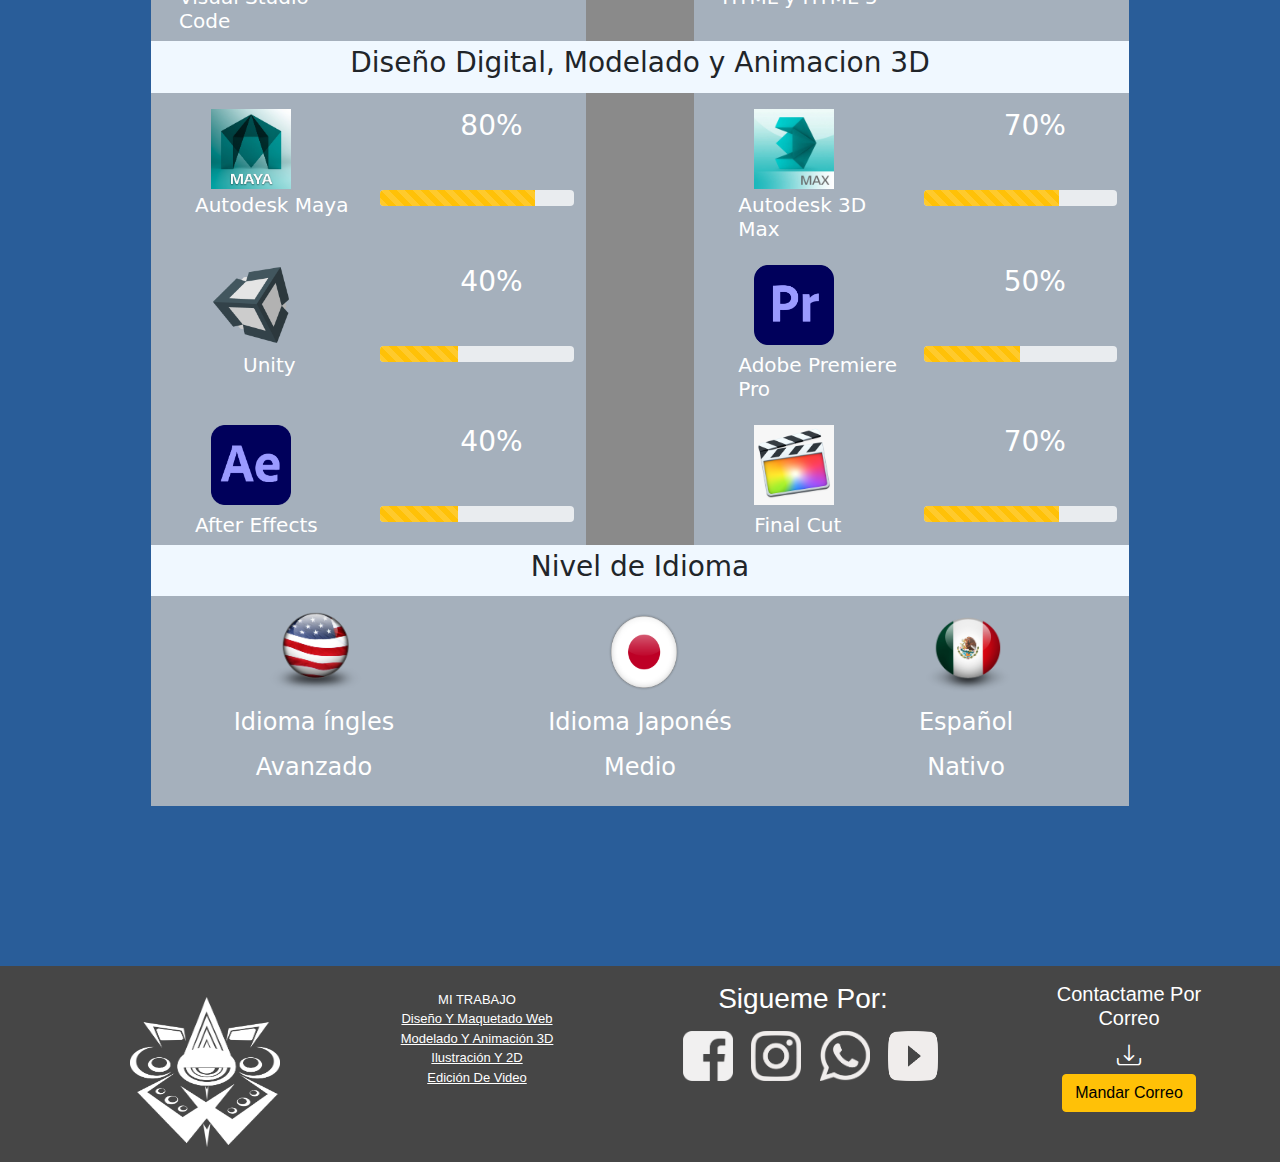
==== commit 02fa1dad: "subpagina diseño digital" ====
--- a/index.html
+++ b/index.html
@@ -15,9 +15,9 @@
       <div class="container-fluid">
         <a class="navbar-brand title-nav" href="Portafolio Alfredo Daniel Martínez Soto"> <img src="rec/icon-balam.png" style="height: 40px; margin-left: 8px;" alt=""> Portafolio Profesional</a>
         <form class="d-flex">
-          <button type="button" class="btn btn-secondary me-3">Modelado 3d</button>
-        <button type="button" class="btn btn-secondary me-3">Diseño Digital</button>
-        <button type="button" class="btn btn-secondary">Edicion de video</button>
+          <button type="button" class="btn btn-outline-danger me-3"><a href="model-3d.html" target="_blank">Modelado 3d</a></button>
+        <button type="button" class="btn btn-outline-danger me-3"><a href="d-digital.html" target="_blank">Diseño Digital</a></button>
+        <button type="button" class="btn btn-outline-danger"><a href="e-video.html" target="_blank">Edicion de video</a></button>
         </form>
       </div>
     </nav>
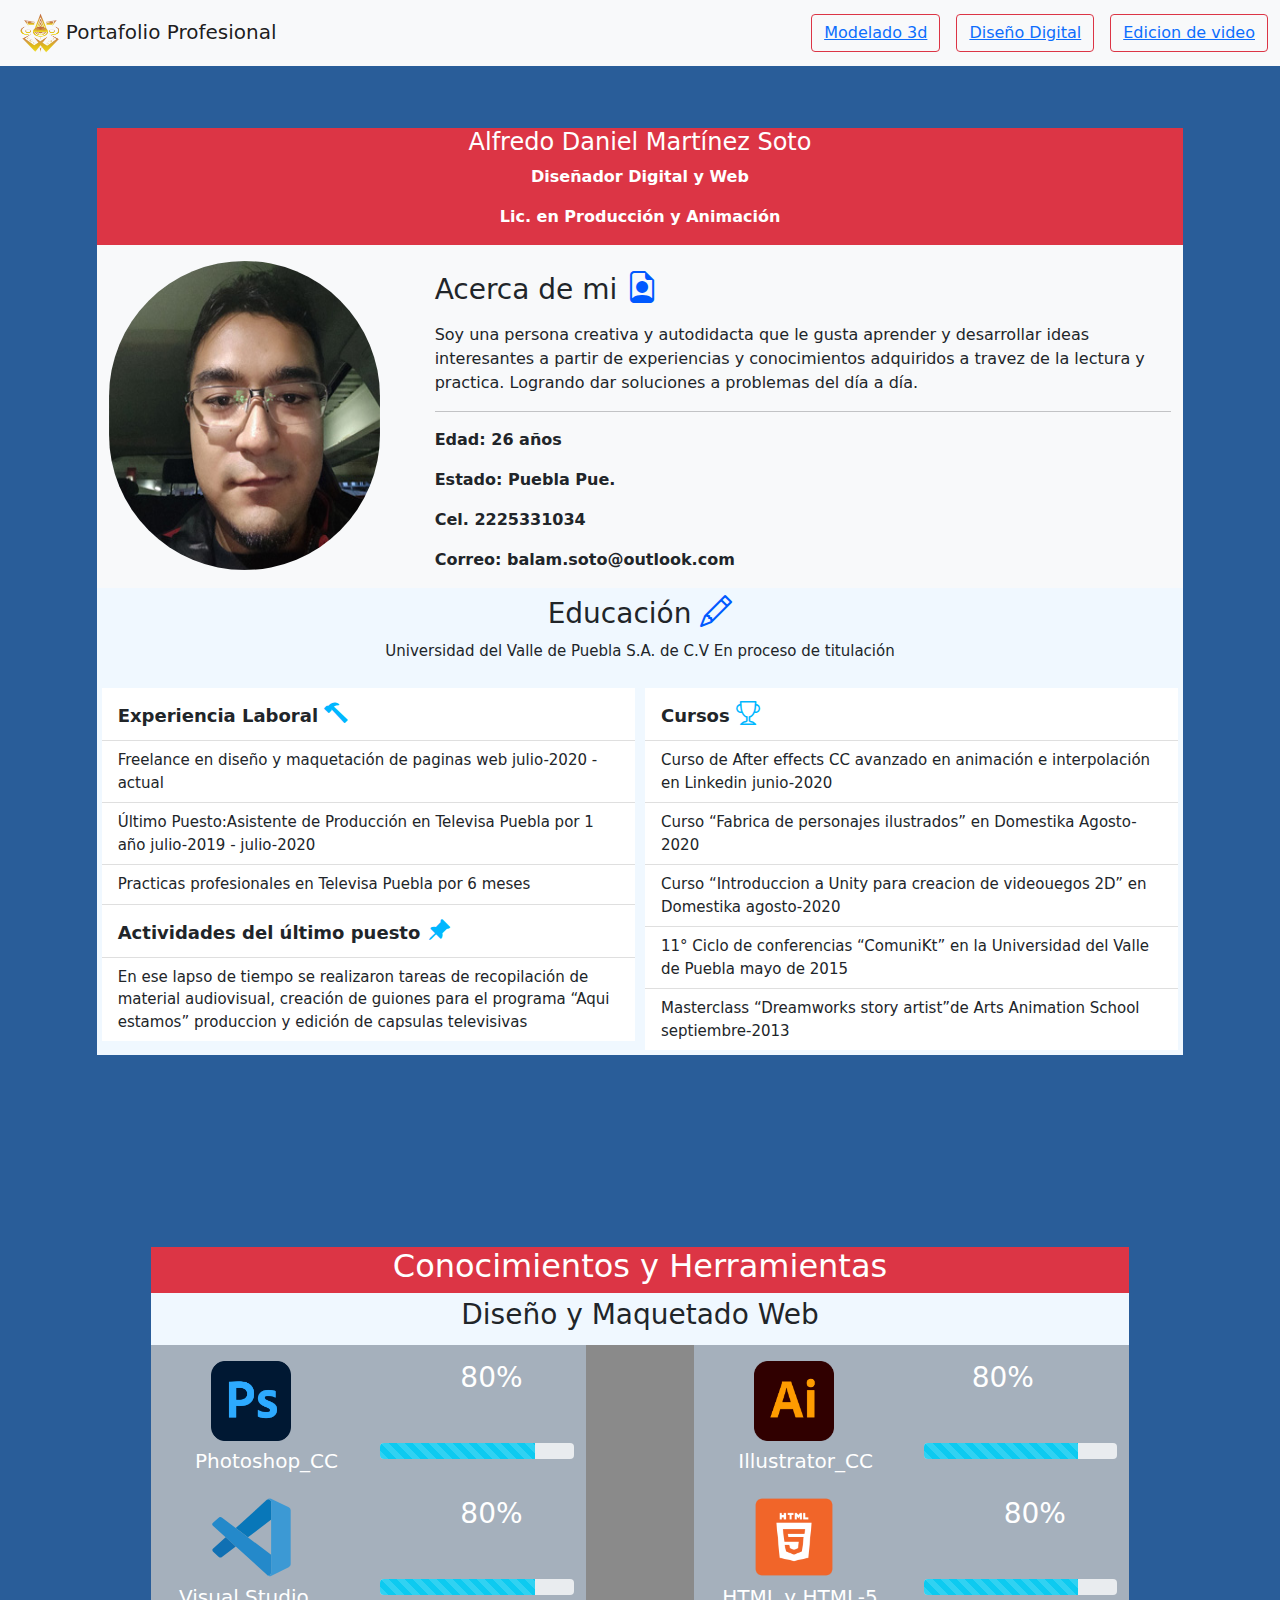
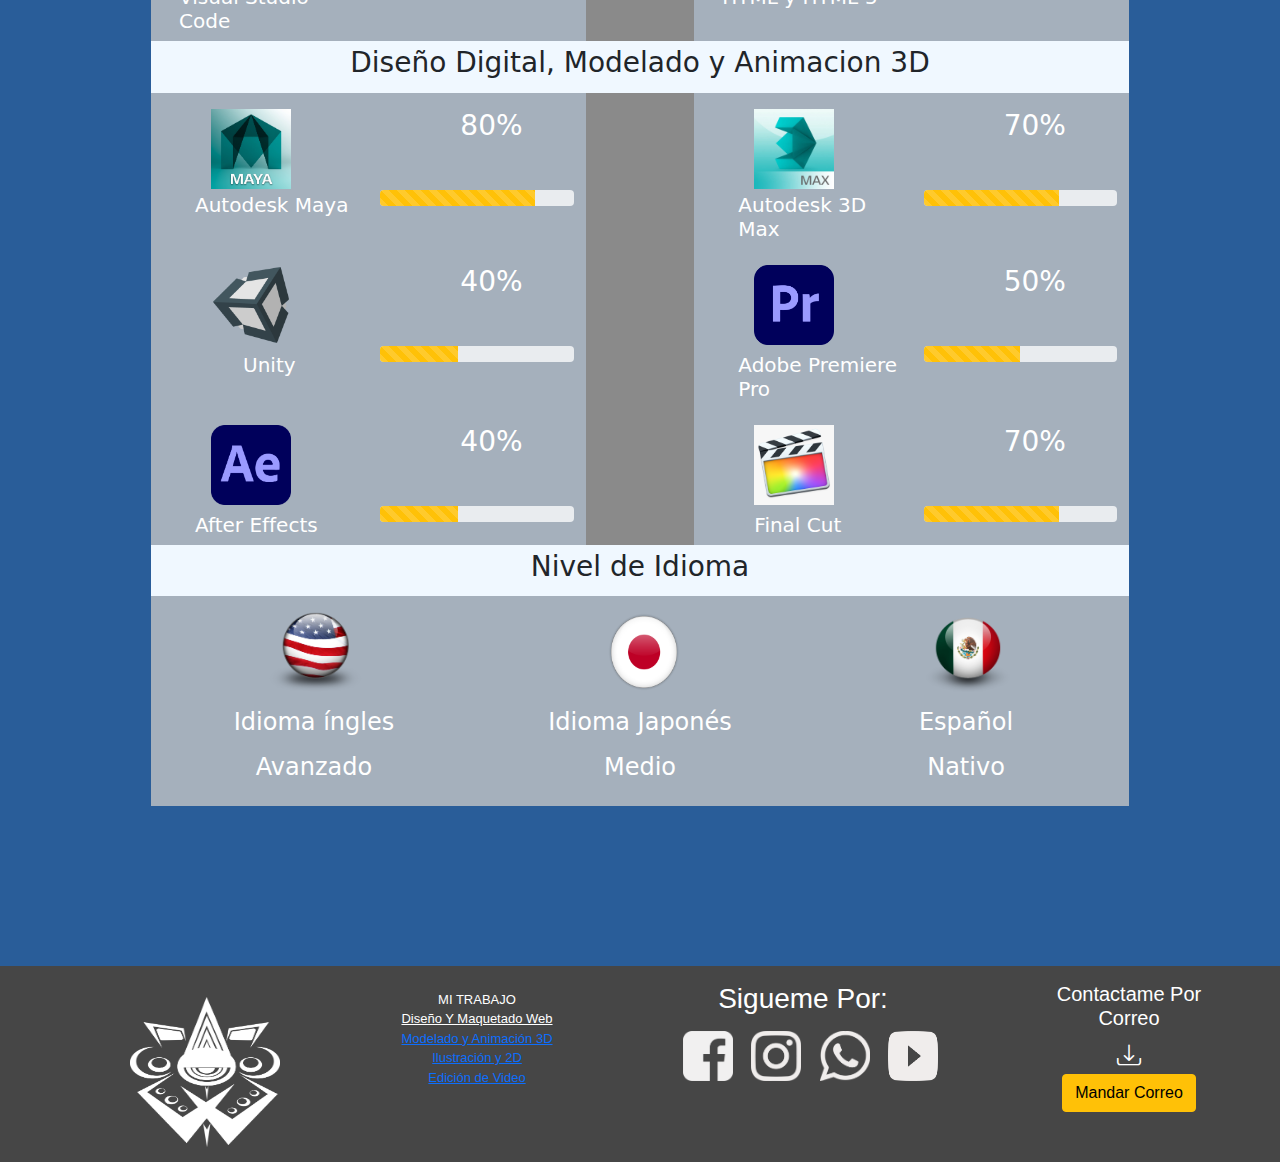
==== commit 383f0c04: "arreglo de footer" ====
--- a/index.html
+++ b/index.html
@@ -333,9 +333,9 @@
       <ul class="col-lg-2 col-4 list-unstyled mt-4">
         <li class="font-weight-bold text-uppercase">Mi Trabajo</li>
         <li><a href="#" class="text-reset text-capitalize">Diseño y Maquetado Web</a></li>
-        <li><a href="#" class="text-reset text-capitalize">Modelado y Animación 3D</a></li>
-        <li><a href="#" class="text-reset text-capitalize">Ilustración y 2D</a></li>
-        <li><a href="#" class="text-reset text-capitalize">Edición de Video</a></li>
+        <li><a href="model-3d.html">Modelado y Animación 3D</a></li>
+        <li><a href="d-digital.html">Ilustración y 2D</a></li>
+        <li><a href="model-3d.html">Edición de Video</a></li>
       </ul>
 
       <div class="col-lg-4 col-12 mt-3 mb-lg-0 mb-5">
@@ -346,7 +346,7 @@
         <a href="https://www.youtube.com/" target="_blank" style="margin-left: 15px;"><img src="rec/logo-yout.png"style="height: 50px; width: 50px;" alt=""></a>
       </div>
 
-      <div class="col-lg-2 col-4">
+      <div class="col-lg-2 col-4 mb-3">
         <h5 class="text-capitalize mt-3">Contactame por Correo</h5>
         <div><i class="bi bi-download" style="color: white; font-size: 1.5rem;"></i></div>
         <button type="button" class="btn btn-warning" data-bs-toggle="modal" data-bs-target="#modal-sesion">Mandar Correo</button>
--- a/css/style.css
+++ b/css/style.css
@@ -7,7 +7,7 @@
     box-sizing: border-box;
   }
 
-  @media(max-height:1024px max-width:768px){
+  @media (max-height: 1024px max-width 768px){
 
     .emble{
       height: 100%;
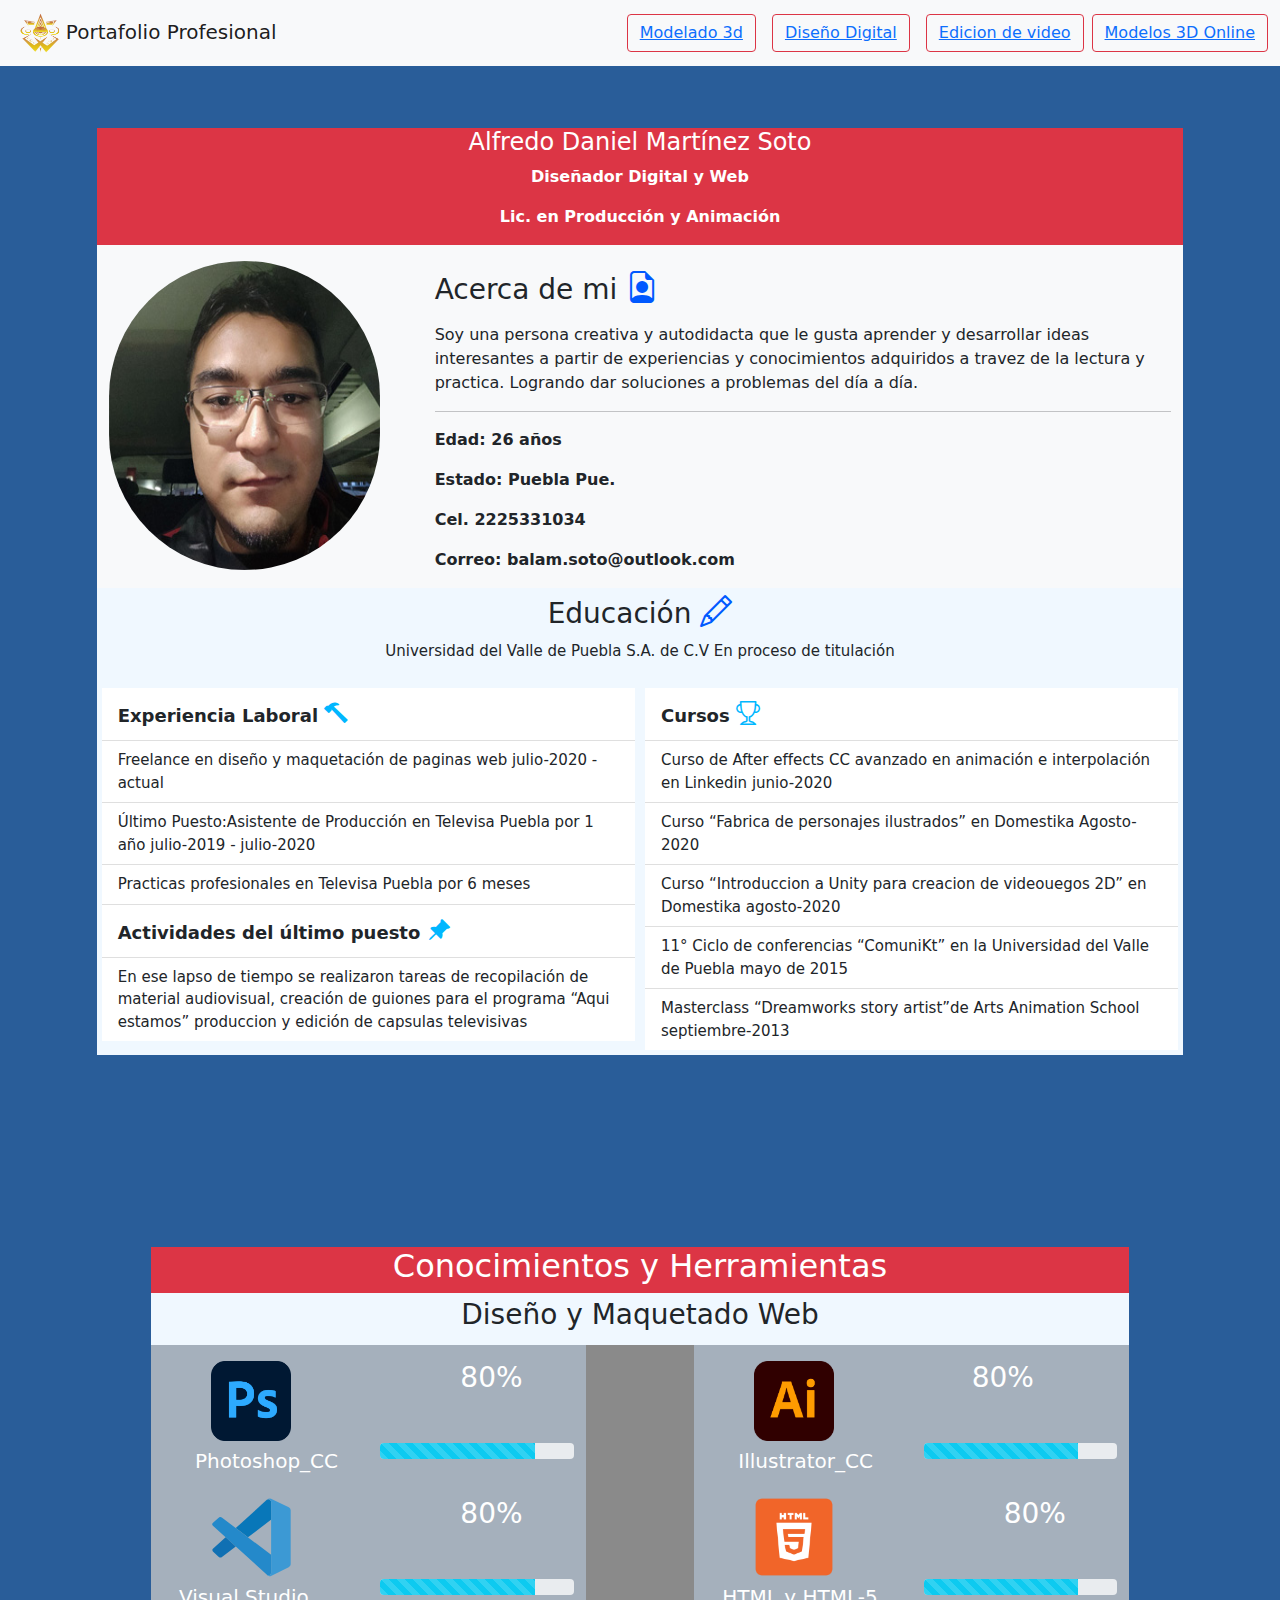
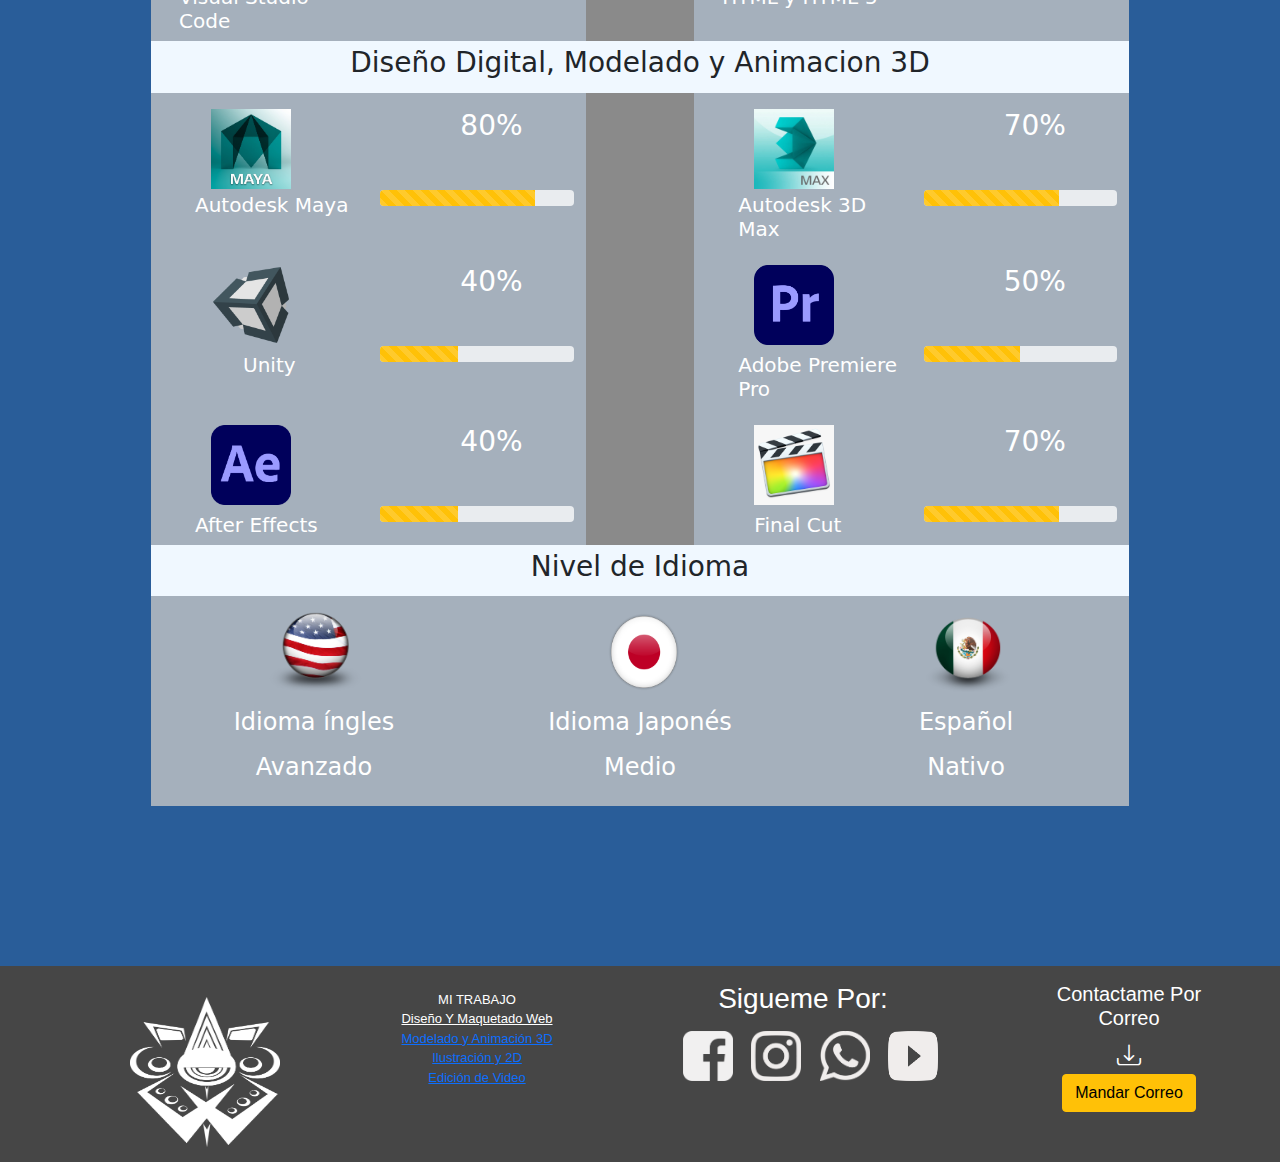
==== commit f4dea691: "agregar libreria three" ====
--- a/index.html
+++ b/index.html
@@ -16,8 +16,9 @@
         <a class="navbar-brand title-nav" href="Portafolio Alfredo Daniel Martínez Soto"> <img src="rec/icon-balam.png" style="height: 40px; margin-left: 8px;" alt=""> Portafolio Profesional</a>
         <form class="d-flex">
           <button type="button" class="btn btn-outline-danger me-3"><a href="model-3d.html" target="_blank">Modelado 3d</a></button>
-        <button type="button" class="btn btn-outline-danger me-3"><a href="d-digital.html" target="_blank">Diseño Digital</a></button>
-        <button type="button" class="btn btn-outline-danger"><a href="e-video.html" target="_blank">Edicion de video</a></button>
+          <button type="button" class="btn btn-outline-danger me-3"><a href="d-digital.html" target="_blank">Diseño Digital</a></button>
+          <button type="button" class="btn btn-outline-danger"><a href="e-video.html" target="_blank">Edicion de video</a></button>
+          <button type="button" class="btn btn-outline-danger" style="margin-left: 8px;"><a href="three_js_.html" target="_blank">Modelos 3D Online</a></button>
         </form>
       </div>
     </nav>
